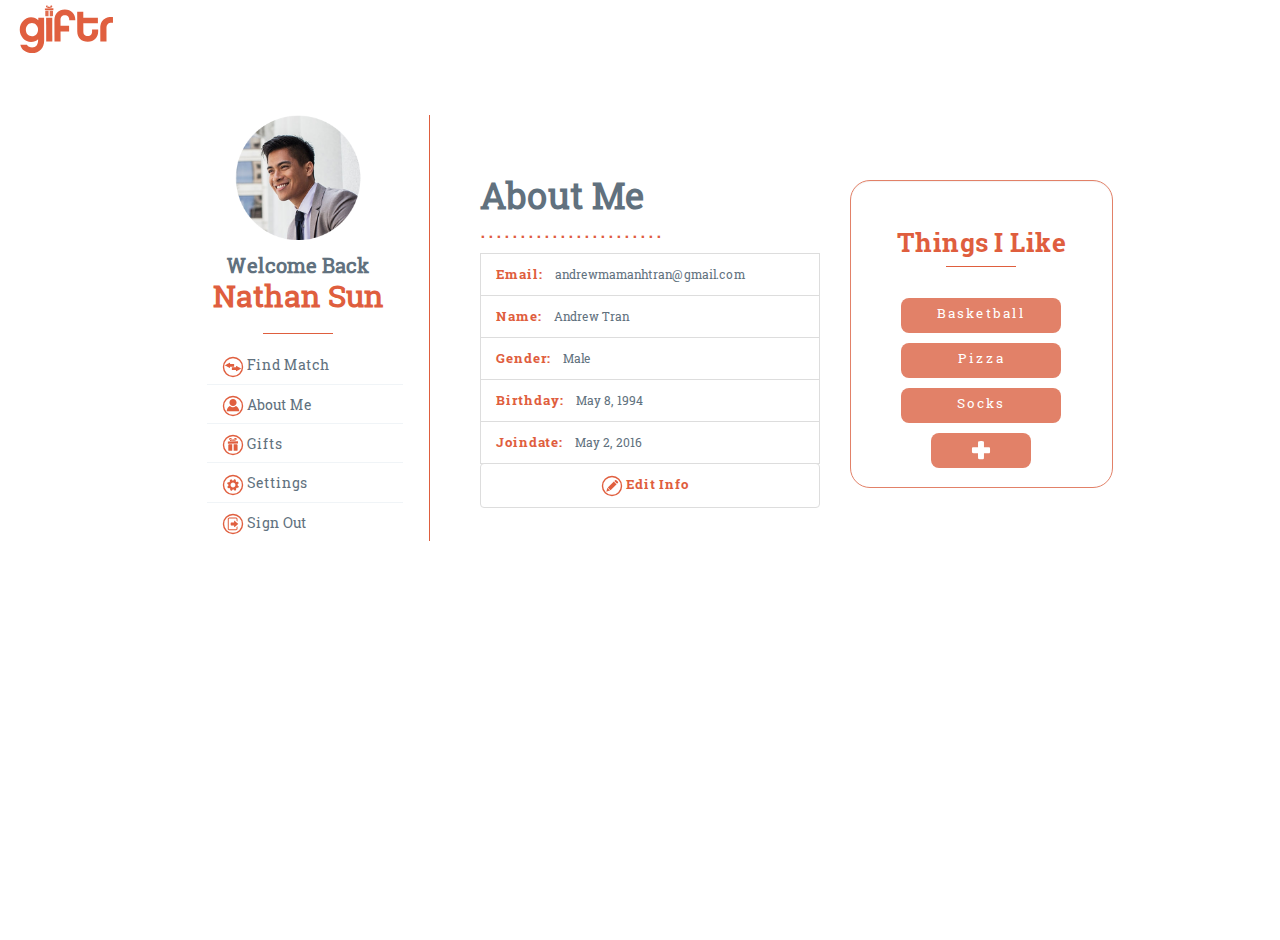
==== browser/giftr/about_me.html @ 4da45fa2 "Added browser frontend files" ====
<!DOCTYPE html>
<html >
  <head>
    <link href="../css/bootstrap.min.css" rel="stylesheet">
     <link rel="stylesheet" href="http://maxcdn.bootstrapcdn.com/bootstrap/3.3.6/css/bootstrap.min.css">
    <meta charset="UTF-8">
    <title>Giftr</title>
    <link rel="stylesheet" href="css/style.css" />
  	<script src="http://maxcdn.bootstrapcdn.com/bootstrap/3.3.6/js/bootstrap.min.js"></script>

    <script src="js/prefixfree.min.js"></script>
	<script src="https://ajax.googleapis.com/ajax/libs/jquery/1.12.0/jquery.min.js"></script>
	<script>
		$(document).ready(function(){
		    $("#btn1").click(function(){
		        $("#test1").text("Hello world!");
		    });
		});
	</script>

  </head>

  <body>
    <div class="body"></div>

	    <nav class="navbar navbar">
		  <div class="container-fluid">
		    <div class="navbar-header">
		      <button type="button" class="navbar-toggle" data-toggle="collapse" data-target="#myNavbar">                     
		      </button>
		      <img src="assets/giftrlogo.svg" width="100px" alt="">
		    </div>
		    </div>
		  </div>
		</nav>
		<div class="container text-center">    
		 <br>
		  <div class="row">
		  <div class="col-xs-1"></div>
		  <div class="col-sm-3">
				<div class="profile-sidebar">
						<!-- SIDEBAR USERPIC -->
						<div class="profile-userpic">
							<img src="assets/profile.png" class="img-responsive" alt="">
						</div>
						<!-- END SIDEBAR USERPIC -->
						<!-- SIDEBAR USER TITLE -->
						<div class="profile-usertitle">
							<div class="profile-usertitle-name">
								Welcome Back  <h1>Nathan Sun</h1>
							</div>
						</div>
						<br>
						<hr>
						<div class="profile-usermenu">
							<ul class="nav">
								<li>
									<a href="match.html">
									<img src="assets/match_icon.svg" width="22px" alt="">
									 Find Match </a>
								</li>
								<li>
									<a href="about_me.html">
									<img src="assets/user_icon.svg" width="22px" alt="">
									 About Me </a>
								</li>
								<li>
									<a href="unavailable.html">
									<img src="assets/gift_icon.svg" width="22px" alt="">
									 Gifts </a>
								</li>
								<li>
									<a href="unavailable.html" >
									<img src="assets/settings_icon.svg" width="22px" alt="">
									 Settings </a>
								</li>
								<li id = "sign_out">
									<a href="index.html">
									<img src="assets/out_icon.svg" width="22px" alt="">
									 Sign Out </a>
								</li>
							</ul>
						</div>
						<!-- END MENU -->
				</div>
		    </div>

		    <div class="col-sm-4"> 

			  <ul class="list-group">
			  	<h2>About Me</h2><h3>.......................</h3>
			  	
			    <li class="list-group-item"><b>Email:</b>  andrewmamanhtran@gmail.com</li>
			    <li class="list-group-item"><b>Name:</b> Andrew Tran</li>
			    <li class="list-group-item"><b>Gender:</b> Male</li>
			    <li class="list-group-item"><b>Birthday:</b> May 8, 1994</li>
			    <li class="list-group-item"><b>Joindate:</b> May 2, 2016</li>
			    <a href="#"><center><li class="list-group-item">
			    	<img src="assets/edit_icon.svg" width="22px" alt="">
			    	<b>  Edit Info</b> </li></center></a>
			  </ul>

		    </div>
		    <div class="col-sm-3">
		     <div class="likes">
		      <div class="well">
		     
		        <center><img src="assets/3dlogo.svg" width="75px" alt=""></center>
			  	<h4>Things I Like</h4><hr>
			  		   <div class="button-stuff">Basketball</div>
			  		   <div class="button-stuff">Pizza</div>
			  		   <div class="button-stuff">Socks</div>
			  		   <center><div class="button-add"><img src="assets/plus.svg" width="22px" alt=""></div></center>

		      
		      </div>
		     </div>
		  </div>
		</div>





    <script src='http://cdnjs.cloudflare.com/ajax/libs/jquery/2.1.3/jquery.min.js'></script>

    
    
    <script>
		var myIndex = 0;
		carousel();

		function carousel() {
		    var i;
		    var x = document.getElementsByClassName("phoneSlides");
		    for (i = 0; i < x.length; i++) {
		       x[i].style.display = "none";  
		    }
		    myIndex++;
		    if (myIndex > x.length) {myIndex = 1}    
		    x[myIndex-1].style.display = "block";  
		    setTimeout(carousel, 1000); // Change image every 2 seconds
		}
	</script>
    
  </body>
</html>
---- browser/giftr/css/style.css ----
@import url(http://fonts.googleapis.com/css?family=Exo:100,200,400);
@import url(http://fonts.googleapis.com/css?family=Source+Sans+Pro:700,400,300);

@font-face {
    font-family: Roboto;
    src: url(../assets/RobotoSlab-Regular.ttf);
}

@font-face {
    font-family: RobotoBold;
    src: url(../assets/RobotoSlab-Bold.ttf);
}

@font-face {
    font-family: Proxima;
    src: url(../assets/ProximaNova-Light.otf);
}

@font-face {
    font-family: ProximaBold;
    src: url(../assets/ProximaNova-Extrabold.otf);
}

body {
  background: #F1F3FA;
}

hr{
    height: 1px;
    border: 0;
    border-top: 1px solid #df5e3e;
    width: 70px;
    margin: 0 auto; 
}

.likes{
	margin-top: 85px;
}

.well {
	background: #fff;
	border-radius: 20px;
	border: 1.5px solid #e28168;

}

.well hr{
	border-color: #df5e3e;
	padding-bottom: 20px;
}





.container.text-center{
	margin-top: 10px;
}


.list-group{
	
	padding-left: 20px;
	text-align: left;
	color: #61717e;
	margin-top: 100px;
	line-height:20px;
}

.list-group b{
	color: #df5e3e;
	font-family: RobotoBold;
	font-size: 10pt;
	padding-right: 10px;
}


/* Profile container */
.profile {
	  margin-left: 50px !important;

}

/* Profile sidebar */
.profile-sidebar {
	margin-top: 20px;
  padding: 0px 0 0px 0;
  background: #fff;
    border-right: 1px solid #df5e3e !important;

}

.profile-userpic img {
  float: none;
  margin: 0 auto;
  width: 50%;
  height: 50%;
  -webkit-border-radius: 50% !important;
  -moz-border-radius: 50% !important;
  border-radius: 50% !important;
}

.profile-usertitle {
  text-align: center;
  margin-top: 20px;
}

.profile-usertitle-name {
  color: #df5e3e;
  font-size: 20px;
  font-weight: 600;
    color: #61717e;
  line-height:0px !important;
}

.profile-usertitle-job {
  text-transform: uppercase;
  color: #5b9bd1;
  font-size: 12px;
  font-weight: 600;
  margin-bottom: 15px;
}

.profile-userbuttons {
  text-align: center;
  margin-top: 10px;
    padding-bottom: 20px;

}

.profile-userbuttons .btn1 {
	color: #fff;
  font-size: 20px;
  font-weight: 600;
  margin-right: 5px;
  background-color: #e29180;
  letter-spacing: 2px;
  height: 140px;
  width: 110px;
   border-width: 0px;
  font-family: Proxima;
  border-radius: 20px;
  padding-top: 60px;
	background-image: url('../assets/frugal.svg');
	background-size: 50px 50px;
	background-repeat: no-repeat;
	background-position: 50% 20%;
}

.profile-userbuttons .btn2 {
	color: #fff;
  font-size: 20px;
  font-weight: 600;
  margin-right: 5px;
  background-color: #e1795a;
  letter-spacing: 2px;
  height: 140px;
  width: 110px;
  border-width: 0px;
  font-family: Proxima;
  border-radius: 20px;
  padding-top: 60px;
	background-image: url('../assets/thrifty.svg');
	background-size: 50px 50px;
	background-repeat: no-repeat;
	background-position: 50% 20%;
}

.profile-userbuttons .btn3 {
	  border-width: 0px;
	color: #fff;
  font-size: 20px;
  font-weight: 600;
  margin-right: 5px;
  background-color: #df5e3e;
  letter-spacing: 2px;
  height: 140px;
  width: 110px;
  font-family: Proxima;
  border-radius: 20px;
  padding-top: 60px;
	background-image: url('../assets/splurge.svg');
	background-size: 50px 50px;
	background-repeat: no-repeat;
	background-position: 50% 20%;
}

.profile-userbuttons .btn1 h1 {
  font-size: 14px;
  font-family: RobotoBold;
  color: #fff;
  margin-top: 0px;
}


.profile-userbuttons .btn2 h1 {
  font-size: 14px;
  font-family: RobotoBold;
  color: #fff;
  margin-top: 0px;
}

.profile-userbuttons .btn3 h1 {
  font-size: 14px;
  font-family: RobotoBold;
  color: #fff;
  margin-top: 0px;
}
.profile-userbuttons .btn1:hover {
  text-align: center;
   background-color: #fff;
   	color: #df5e3e;
	border: 1.5px solid #df5e3e;
	background-image: url('../assets/frugalred.svg');
	background-size: 50px 50px;
	background-repeat: no-repeat;
	background-position: 50% 20%;
}
.profile-userbuttons .btn2:hover {
  text-align: center;
   background-color: #fff;
   	color: #df5e3e;
	border: 1.5px solid #df5e3e;
	background-image: url('../assets/thriftyred.svg');
	background-size: 50px 50px;
	background-repeat: no-repeat;
	background-position: 50% 20%;
}
.profile-userbuttons .btn3:hover {
  text-align: center;
   background-color: #fff;
   	color: #df5e3e;
	border: 1.5px solid #df5e3e;
	background-image: url('../assets/splurgered.svg');
	background-size: 50px 50px;
	background-repeat: no-repeat;
	background-position: 50% 20%;
}


.profile-userbuttons .btn1:hover h1{
 color: #df5e3e;
}
.profile-userbuttons .btn2:hover h1{
 color: #df5e3e;
}
.profile-userbuttons .btn3:hover h1{
 color: #df5e3e;
}

button:focus {outline:0;}


.profile-userbuttons .btn1:last-child {
  margin-right: 0px;
}
.profile-userbuttons .btn2:last-child {
  margin-right: 0px;
}
.profile-userbuttons .btn3:last-child {
  margin-right: 0px;
}
    
.profile-usermenu {
  margin-top: 10px;
  margin-bottom: 30px;
  text-align: left;
  margin-left: 15%;
  width: 75%


}

.profile-usermenu ul li {
  border-bottom: 1px solid #f0f4f7;
}

.profile-usermenu ul li:last-child {
  border-bottom: none;
}

.profile-usermenu ul li a {
  color: #61717e;
  font-size: 14px;
  font-weight: 400;

}

.profile-usermenu ul li a i {
  margin-right: 8px;
   line-height: - 20 px !important;
  font-size: 18px;
  background-image: url('../assets/signup.svg');

}


.profile-usermenu ul li a:hover {
	color: #df5e3e;
	background-color: #fff;
  	border-left: 4px solid #df5e3e !important;


}



.profile-usermenu ul li:active {
  background-color: #df5e3e !important;
  border-bottom: none;

}

.profile-usermenu ul li:active a {
  color: #fff;
   background-color: #df5e3e !important;
}

/* Profile Content */
.profile-content {
  padding: 20px;
  background: #fff;
  min-height: 460px;
}


a{
	height: 25pt;
	margin-bottom: 5px;
}
h1{
	color: #df5e3e;
  font-size: 30px;
  font-weight: 600;
  line-height:20px !important;
}

h2{
	color: #61717e;;
  font-size: 36px;
  font-weight: 600;
  line-height:1px !important;

}

h3{
	letter-spacing: 2px;
	color: #df5e3e;
}

h4{
	font-family: RobotoBold;
	text-align: center;
	color: #df5e3e;
	font-size: 26px;
}

h5{
	font-family: RobotoBold;
	text-align: center;
	color: #fff;
	font-size: 20px;
}

body{
	margin: 0;
	padding: 0;
	background: #fff;

	color: #fff;
	font-family: Roboto;
	font-size: 12px;
}

.body{
	position: absolute;
	top: -20px;
	left: -20px;
	right: -40px;
	bottom: -40px;
	width: auto;
	height: auto;

	background-color: #fff;
	background-size: cover;
	-webkit-filter: blur(5px);
	z-index: 0;
}

.grad{
	position: absolute;
	top: -20px;
	left: -20px;
	right: -40px;
	bottom: -40px;
	width: auto;
	height: auto;
	z-index: 1;
	opacity: 0.7;
}

.profilePic{
	position: absolute;
	top: calc(25% - -35px);
	left: calc(50% - 255px);
	z-index: 2;

}
.header{
	position: absolute;
	top: calc(10% - -35px);
	left: calc(50% - 255px);
	z-index: 2;

}
.header{
	position: absolute;
	top: calc(10% - -35px);
	left: calc(50% - 255px);
	z-index: 2;

}

.header div{
	float: left;
	color: #fff;
	font-family: 'Roboto', sans-serif;
	font-size: 35px;
	font-weight: 200;
}

.header div span{
	color: #5379fa !important;
}

.user_info{
	position: absolute;
	top: calc(40% - 75px);
	left: calc(50% - 50px);
	height: 150px;
	width: 450px;
	padding: 10px;
	z-index: 2;
	font-size: 20px;
	color:  #fff !important;
}


.login{
	position: absolute;
	top: calc(40% - 75px);
	left: calc(50% - 50px);
	height: 150px;
	width: 350px;
	padding: 10px;
	z-index: 2;
}

.login input[type=text]{
	width: 200px;
	height: 30px;
	background: transparent;
	border: 1px solid #df5e3e;
	border-radius: 2px;
	color: #df5e3e;
	font-family: 'Roboto', sans-serif;
	font-size: 14px;
	font-weight: 400;
	padding: 4px;
	text-align: center;
	letter-spacing: 2px;
}

.login input[type=password]{
	width: 200px;
	height: 30px;
	background: transparent;
	border: 1px solid #7e8890;
	border-radius: 2px;
	color: #7e8890;
	font-family: 'Roboto', sans-serif;
	font-size: 14px;
	font-weight: 400;
	padding: 4px;
	margin-top: 10px;
	text-align: center;
	letter-spacing: 2px;
}

.button{
	width: 200px;
	height: 35px;
	background: #df5e3e;
	border: 1px solid #df5e3e;
	cursor: pointer;
	border-radius: 8px;
	color: #fff;
	font-family: 'Roboto', sans-serif;
	font-size: 16px;
	font-weight: 400;
	padding: 6px;
	margin-top: 10px;
	letter-spacing: 2px;
}

.button-stuff{
	cursor: pointer;
	border-radius: 8px;
	font-family: 'Roboto', sans-serif;
	font-weight: 400;
	padding: 6px;
	letter-spacing: 2px;
	border: 0px !important;
	color: #fff;
	background: #e28168;
	width: 160px !important;
	margin: 0 auto;
	margin-bottom: 10px;
	margin-top: 10px;
	font-size: 10pt;
	height: 35px;
}

.button-add{
	width: 100px;
	height: 35px;
	background: #e28168;
	cursor: pointer;
	border-radius: 8px;
	color: #fff;
	font-family: 'Roboto', sans-serif;
	font-size: 10px;
	font-weight: 400;
	padding: 6px;
	margin-top: 10px;
	letter-spacing: 2px;
}

.button-price{
	width: 100px;
	height: 35px;
	background: #e28168;
	cursor: pointer;
	border-radius: 8px;
	color: #fff;
	font-family: 'Roboto', sans-serif;
	font-size: 10px;
	font-weight: 400;
	padding: 6px;
	margin-top: 10px;
	letter-spacing: 2px;
}

.button-stuff:hover{
	border: 0px !important;
	color: #fff;
	background: #df5e3e;
	width: 180px !important;
	margin: 0 auto;
	margin-bottom: 10px;
	margin-top: 10px;
	font-size: 10pt;
	height: 35px;
	background-image: url('../assets/cross.svg');
	background-size: 10px 10px;
	background-repeat: no-repeat;
	background-position: 7% 45%;}

.button-add:hover{
	border: 0px !important;
	color: #fff;
	background: #df5e3e;
	width: 120px !important;
	font-size: 10pt;
	height: 35px;
}



.login input[type=button]:hover{
	opacity: 0.8;
}

.login input[type=button]:active{
	opacity: 0.6;
}

.login input[type=button2]:hover{
	opacity: 0.8;
}

.login input[type=button2]:active{
	opacity: 0.6;
}


.login input[type=text]:focus{
	outline: none;
	border: 1px solid #e2866c;
}

.login input[type=password]:focus{
	outline: none;
	border: 1px solid #9c9da7;
}

.login input[type=button]:focus{
	outline: none;
}

.login input[type=button2]:focus{
	outline: none;
}

#register{
	background: #fff ;
	border: 1px solid #fff;
	color: #df5e3e;
	font-family: 'Roboto', sans-serif;
	font-size: 16px;
	padding-top: 10px !important;
	margin-top: 1px;
	background-image: url('../assets/signup.svg');
	background-repeat: no-repeat;
	background-position: 15% 100%;
	display: block;  /* may not need this, but I've found I do */
	}

::-webkit-input-placeholder{
   color: rgba(255,255,255,0.6);
}

::-moz-input-placeholder{
   color: rgba(255,255,255,0.6);
}
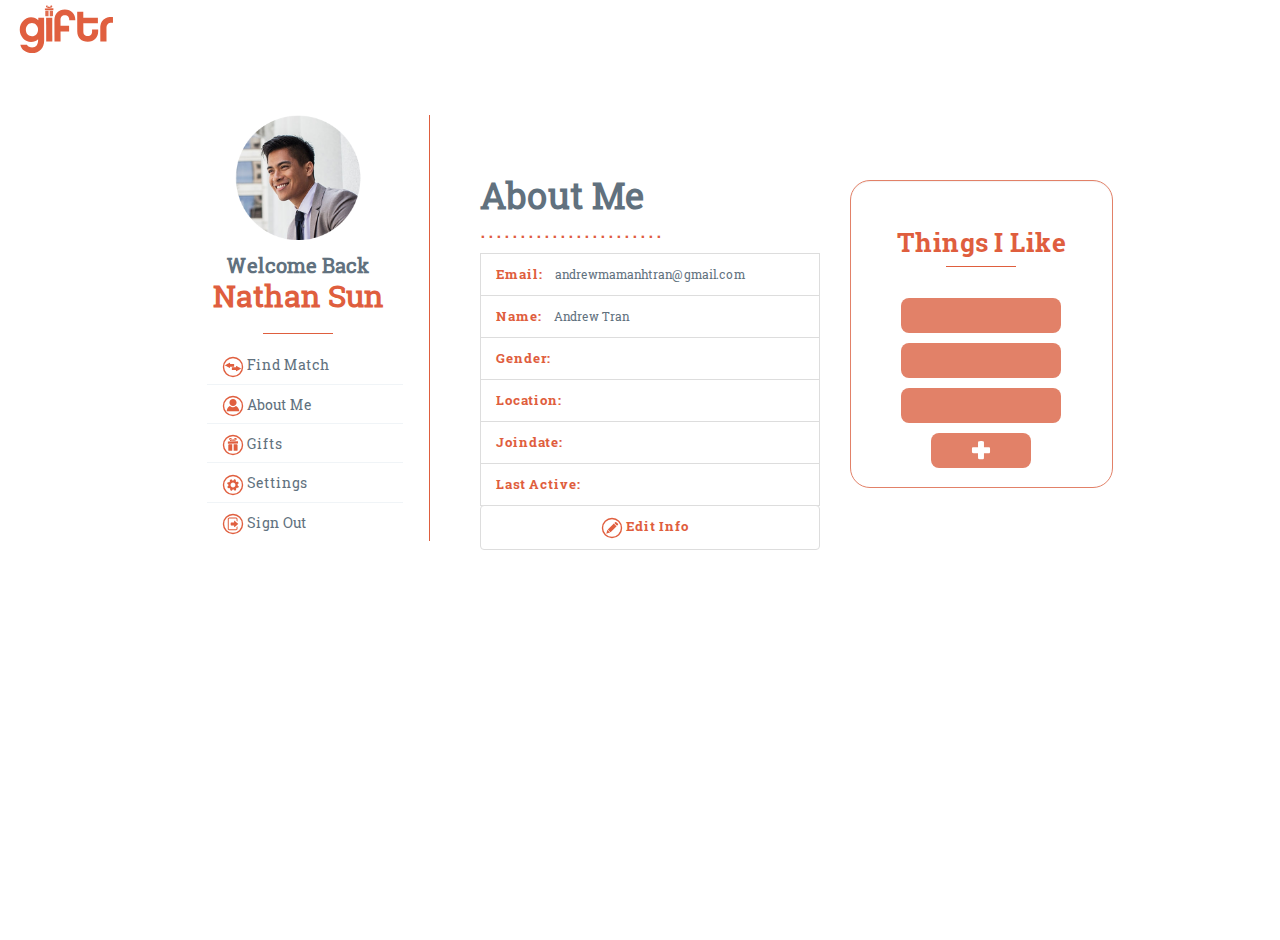
==== commit fe2a4bb0: "Add json parse and catalog" ====
--- a/browser/giftr/about_me.html
+++ b/browser/giftr/about_me.html
@@ -1,15 +1,18 @@
 <!DOCTYPE html>
 <html >
   <head>
-    <link href="../css/bootstrap.min.css" rel="stylesheet">
+    <script src="js/jquery-1.12.3.js"></script>
      <link rel="stylesheet" href="http://maxcdn.bootstrapcdn.com/bootstrap/3.3.6/css/bootstrap.min.css">
     <meta charset="UTF-8">
     <title>Giftr</title>
     <link rel="stylesheet" href="css/style.css" />
   	<script src="http://maxcdn.bootstrapcdn.com/bootstrap/3.3.6/js/bootstrap.min.js"></script>
-
     <script src="js/prefixfree.min.js"></script>
 	<script src="https://ajax.googleapis.com/ajax/libs/jquery/1.12.0/jquery.min.js"></script>
+	<script type="text/javascript" src="user.js"></script>
+	<script src="user.js"></script>
+
+
 	<script>
 		$(document).ready(function(){
 		    $("#btn1").click(function(){
@@ -65,7 +68,7 @@
 									 About Me </a>
 								</li>
 								<li>
-									<a href="unavailable.html">
+									<a href="history.html">
 									<img src="assets/gift_icon.svg" width="22px" alt="">
 									 Gifts </a>
 								</li>
@@ -92,9 +95,10 @@
 			  	
 			    <li class="list-group-item"><b>Email:</b>  andrewmamanhtran@gmail.com</li>
 			    <li class="list-group-item"><b>Name:</b> Andrew Tran</li>
-			    <li class="list-group-item"><b>Gender:</b> Male</li>
-			    <li class="list-group-item"><b>Birthday:</b> May 8, 1994</li>
-			    <li class="list-group-item"><b>Joindate:</b> May 2, 2016</li>
+			    <li class="list-group-item"><b>Gender:</b> <span id="gender"></span></li>
+			    <li class="list-group-item"><b>Location:</b> <span id="location"></span></li>
+			    <li class="list-group-item"><b>Joindate:</b><span id="join"></span></li>
+			    <li class="list-group-item"><b>Last Active:</b><span id="active"></span></li>
 			    <a href="#"><center><li class="list-group-item">
 			    	<img src="assets/edit_icon.svg" width="22px" alt="">
 			    	<b>  Edit Info</b> </li></center></a>
@@ -107,9 +111,9 @@
 		     
 		        <center><img src="assets/3dlogo.svg" width="75px" alt=""></center>
 			  	<h4>Things I Like</h4><hr>
-			  		   <div class="button-stuff">Basketball</div>
-			  		   <div class="button-stuff">Pizza</div>
-			  		   <div class="button-stuff">Socks</div>
+			  		   <div class="button-stuff"><span id="interest1"></span></div>
+			  		   <div class="button-stuff"><span id="interest2"></span></div>
+			  		   <div class="button-stuff"><span id="interest3"></span></div>
 			  		   <center><div class="button-add"><img src="assets/plus.svg" width="22px" alt=""></div></center>
 
 		      
@@ -124,24 +128,36 @@
 
     <script src='http://cdnjs.cloudflare.com/ajax/libs/jquery/2.1.3/jquery.min.js'></script>
 
-    
-    
-    <script>
-		var myIndex = 0;
-		carousel();
 
-		function carousel() {
-		    var i;
-		    var x = document.getElementsByClassName("phoneSlides");
-		    for (i = 0; i < x.length; i++) {
-		       x[i].style.display = "none";  
+	<!--json parse-->
+	<script>
+		var xmlhttp = new XMLHttpRequest();
+		var url = "http://localhost:8888/user.json";
+		xmlhttp.onreadystatechange = function() {
+		    if (xmlhttp.readyState == 4 && xmlhttp.status == 200) {
+		        var data = JSON.parse(xmlhttp.responseText);
+				fillOutUserData(data);
 		    }
-		    myIndex++;
-		    if (myIndex > x.length) {myIndex = 1}    
-		    x[myIndex-1].style.display = "block";  
-		    setTimeout(carousel, 1000); // Change image every 2 seconds
+		};
+		xmlhttp.open("GET", url, true);
+		xmlhttp.send();
+
+		function fillOutUserData(data) {
+		   document.getElementById("gender").innerHTML = data.gender.name;
+		   document.getElementById("join").innerHTML = data.joinDate;
+		   document.getElementById("active").innerHTML = data.lastActive;
+		   document.getElementById("location").innerHTML = data.location;
+		   document.getElementById("interest1").innerHTML = data.interests[0].name;
+		   document.getElementById("interest2").innerHTML = data.interests[1].name;
+		   document.getElementById("interest3").innerHTML = data.interests[2].name;
+
 		}
+
+
+	
 	</script>
     
+
+
   </body>
 </html>
--- a/browser/giftr/css/style.css
+++ b/browser/giftr/css/style.css
@@ -33,6 +33,107 @@
     margin: 0 auto; 
 }
 
+.list-group-item {
+    display:inherit;
+}
+
+.list-group-item span{
+    margin-top: 12px;
+    font-size: 15px;
+}
+
+.panel-heading.success{
+	background: #df5e3e !important;
+}
+
+.panel-heading.shipping{
+	background: #61717e !important;
+	
+}
+
+.panel-heading.processing{
+	background: #c2c4bd !important;
+}
+
+.panel-heading span{
+	color: #FFFFFF!important;
+}
+
+.panel-body{
+	text-align: left!important;
+}
+
+.panel-body img{
+	/*padding-right: 0px;*/
+	padding-left: 10px
+}
+
+.panel-body span{
+	color: #000000!important;
+	padding-left: 20px;
+}
+
+.panel-body h4{
+	/*color: #000000!important;*/
+	text-align: left !important;
+	padding-left: 20px !important;
+}
+
+.panel-footer span{
+	color: #df5e3e;
+}
+
+
+.dropdown{
+	width: 180px; height: 50px;
+	margin: 0 auto;
+	background-image: url('../assets/plus2.svg');
+	background-size: 40px 40px;
+	background-repeat: no-repeat;
+	background-position: 50% 50%;
+}
+
+.dropdown-description{
+	display:none;
+	position: absolute;
+	z-index: 1;
+}
+
+.dropdown:hover .dropdown-description{
+	display: block;
+}
+
+.list-group-item {
+    display:inherit;
+}
+
+.list-group-item span{
+    margin-top: 12px;
+    font-size: 12px;
+}
+   
+
+.caption p{
+	color: #61717e;
+}
+
+.caption b{
+	color: #df5e3e;
+}
+
+.caption h5 a{
+    color: #61717e;
+    font-size: 14pt !important;
+}
+
+.pull-right h5 {
+    color: #df5e3e !important;
+}
+
+
+
+
+
 .likes{
 	margin-top: 85px;
 }
@@ -41,17 +142,12 @@
 	background: #fff;
 	border-radius: 20px;
 	border: 1.5px solid #e28168;
-
 }
 
 .well hr{
 	border-color: #df5e3e;
 	padding-bottom: 20px;
 }
-
-
-
-
 
 .container.text-center{
 	margin-top: 10px;
@@ -299,11 +395,7 @@
 	color: #df5e3e;
 	background-color: #fff;
   	border-left: 4px solid #df5e3e !important;
-
-
-}
-
-
+}
 
 .profile-usermenu ul li:active {
   background-color: #df5e3e !important;
@@ -358,7 +450,7 @@
 h5{
 	font-family: RobotoBold;
 	text-align: center;
-	color: #fff;
+	color: #df5e3e;
 	font-size: 20px;
 }
 
@@ -632,4 +724,4 @@
 
 ::-moz-input-placeholder{
    color: rgba(255,255,255,0.6);
-}
+}